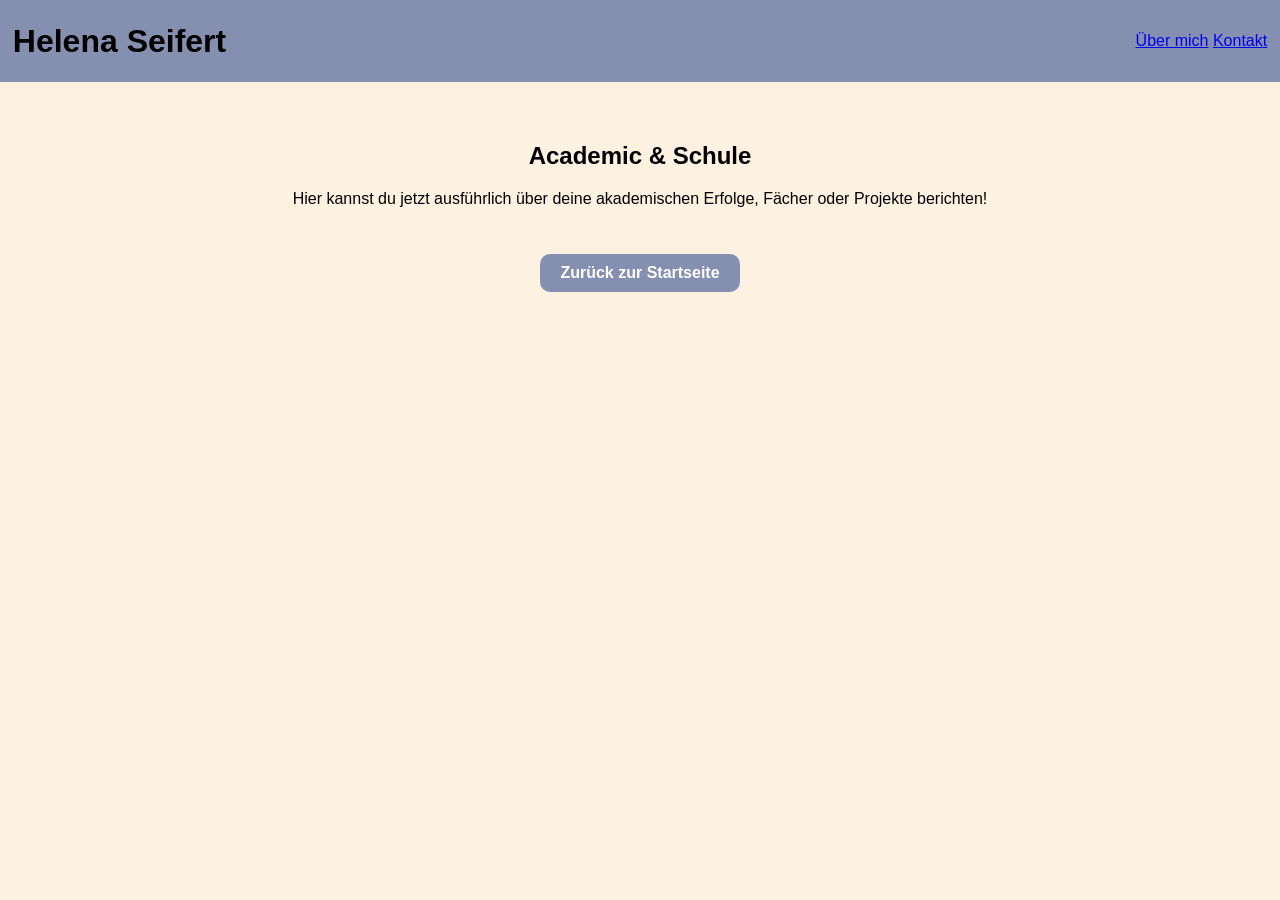
==== academic.html @ ca566424 "ende donnersta" ====
<!DOCTYPE html>
<html lang="de">
<head>
    <meta charset="UTF-8">
    <meta name="viewport" content="width=device-width, initial-scale=1.0">
    <title>Academic - Helena Seifert</title>
    <!-- Bindet dein bestehendes CSS ein, damit das Design (Schrift, Header) gleich bleibt -->
    <link rel="stylesheet" href="style.css">
</head>
<body>

    <!-- Der Header bleibt für ein einheitliches Design auf allen Seiten gleich -->
    <header class="header"> 
        <h1>Helena Seifert</h1> 
        <nav class="navi-links">
            <a href="index.html#about-me">Über mich</a> 
            <a href="index.html#contact">Kontakt</a>
        </nav>
    </header>

    <!-- Der neue Hauptinhalt der Unterseite -->
    <main style="padding: 40px; text-align: center;">
        <h2>Academic & Schule</h2>
        <p>Hier kannst du jetzt ausführlich über deine akademischen Erfolge, Fächer oder Projekte berichten!</p>
        
        <!-- Ein stylischer Zurück-Button zur Startseite -->
        <a href="index.html" style="
            display: inline-block; 
            margin-top: 30px; 
            padding: 10px 20px; 
            background-color: rgb(133, 144, 177); 
            color: white; 
            text-decoration: none; 
            border-radius: 10px;
            font-weight: bold;">
            Zurück zur Startseite
        </a>
    </main>

</body>
</html>
---- style.css ----
body {
    /* Entfernt den standardmäßigen weißen Außenrand, den Browser automatisch um die Website legen */
    margin: 0; 
    /* Definiert die Schriftarten. Der Browser versucht sie von links nach rechts zu laden, je nachdem, was auf dem PC installiert ist */
    font-family: 'Trebuchet MS', 'Lucida Sans Unicode', 'Lucida Grande', 'Lucida Sans', Arial, sans-serif;
    background-color: rgb(253, 242, 226);
}

/* ==================== HEADER-STYLING (KOPFZEILE) ==================== */
.header {
    /* Setzt die Hintergrundfarbe des Headers auf ein bestimmtes Graublau (RGB-Werte) */
    background-color: rgb(133, 144, 177);

    /* Aktiviert das Flexbox-Layout-Modell für eine flexible Anordnung der inneren Elemente */
    display: flex;
    /* Schiebt die Elemente (z. B. Name links, Links rechts) maximal auseinander an die Außenränder */
    justify-content: space-between;
    /* Zentriert alle Elemente innerhalb des Headers perfekt auf vertikaler Ebene (Höhe) */
    align-items: center;
    /* Bestimmt den Innenabstand: 0.1% nach oben/unten und 1% nach links/rechts */
    padding: 0.1% 1%;
    
    /* Der Header bleibt beim Herunterscrollen der Website fest am oberen Bildschirmrand "kleben" */
    position: sticky;
    /* Bestimmt, dass der Header exakt bei 0 Pixeln vom oberen Rand festklebt */
    top: 0;
    /* Sorgt dafür, dass der Header auf der z-Achse (Ebenen) ganz oben liegt und nicht von Boxen überlagert wird */
    z-index: 1000;
}

.about-me {
    display: flex;
    justify-content: left;
    padding: 2%; 
}

/* ==================== BOXEN-CONTAINER ==================== */
.boxen {
    /* Aktiviert Flexbox, um die drei Inhaltsboxen nebeneinander anzuordnen */
    display: flex;
    /* Zentriert die gesamte Boxengruppe horizontal in der Mitte des Bildschirms */
    justify-content: center; 
    /* Erzeugt einen flexiblen Abstand von 2% der Bildschirmbreite zwischen den einzelnen Boxen */
    gap: 2%;                 
    /* Setzt den Innenabstand des Containers: 50px nach oben/unten und 2% zu den Seitenränder */
    padding: 20% 2%;      
    /* Der Container nutzt die volle Breite des übergeordneten Elements (100%) */
    width: 100%;             
    /* Sorgt dafür, dass Innenabstände (Padding) die Gesamtbreite von 100% nicht künstlich vergrößern */
    box-sizing: border-box;  
}

/* ==================== DIE EINZELNE BOX ==================== */
/* Die einzelne Box mit Schatteneffekt */
.box {
    /* Setzt die Hintergrundfarbe der Box auf dasselbe Graublau wie den Header */
    background-color: rgb(133, 144, 177);             
    /* Sagt der Box, dass sie sich den verfügbaren Platz im Container gleichmäßig mit den anderen Boxen teilen soll */
    flex: 1;
    /* Die Höhe passt sich flexibel an den Inhalt an, solange max-height es zulässt */
    height: auto;                        
    /* Die Box darf maximal 100% des ihr zugewiesenen Platzes einnehmen (verhindert das Ausbrechen) */
    max-width: 100%;
    /* Rundet alle vier Ecken der Box mit einem Radius von 20 Pixeln ab */
    border-radius: 20px;
    
    /* Schatteneffekt: 0px nach rechts, 10px nach unten, 20px Weichzeichnung, 15% sichtbares Schwarz (rgba) */
    box-shadow: 0 10px 20px rgba(0, 0, 0, 0.15); 
    
    /* Schneidet alle Inhalte (wie z. B. Bilder) sauber ab, die über die abgerundeten Ecken hinausragen */
    overflow: hidden;                    
    /* Aktiviert Flexbox innerhalb der Box, um Bild und Texte flexibel auszurichten */
    display: flex;
    /* Stapelt die Elemente innerhalb der Box untereinander (vertikal) statt nebeneinander */
    flex-direction: column;
    /* Zentriert alle Elemente innerhalb der Box (Bild, Überschrift, Text) horizontal in der Mitte */
    align-items: center;
    /* Erzeugt einen Innenabstand von 20 Pixeln am oberen Rand der Box */
    padding-top: 20px;
    
    /* Verwandelt den Mauszeiger in eine Hand, sobald man über die Box fährt (signalisiert Klickbarkeit) */
    cursor: pointer;                 
    /* Animiert alle Eigenschaftsänderungen (z. B. Höhe und Schatten) weich über einen Zeitraum von 0,4 Sekunden */
    transition: all 0.4s ease-in-out; 
    /* Begrenzt die Start-Höhe der geschlossenen Box strikt auf maximal 350 Pixel */
    max-height: 350px;               /* Start-Höhe der geschlossenen Box */
    /* Versteckt alle Inhalte der Box, die die maximale Höhe von 350px überschreiten (Dopplung im Originalcode) */
    overflow: hidden; 
}

/* ==================== ELEMENTE INNERHALB DER BOX ==================== */
/* Das Bild in der Box (bleibt unverändert) */
.box-img {
    /* Das Bild nimmt 90% der Gesamtbreite der Box ein (lässt links und rechts kleine Ränder frei) */
    width: 90%;                         
    /* Setzt eine feste Höhe von 200 Pixeln für das Bild fest */
    height: 200px;                       
    /* Schneidet das Bild proportional zu und füllt den Raum aus, ohne das Motiv zu verzerren oder zu quetschen */
    object-fit: cover;
    /* Dieser Befehl hat bei Bildern ohne Flex-Zusammenhang hier keine Auswirkung (im Originalcode enthalten) */
    align-items: center;                   
}

/* Der Textbereich in der Box (bleibt unverändert) */
.box-content {
    /* Erzeugt einen gleichmäßigen Innenabstand von 20 Pixeln zu allen Seiten für den Text */
    padding: 20px;                       
    /* Setzt die Textfarbe auf ein dunkles Anthrazit/Grau */
    color: #333;
    /* Zentriert alle Texte (Überschriften und Absätze) innerhalb dieses Bereichs mittig */
    text-align: center;                         
}

/* Die Überschrift (h3) im Textbereich */
.box-content h3 {
    /* Setzt die Außenabstände: 0 oben, 0 rechts, 10px nach unten (zum Text hin), 0 links */
    margin: 0 0 10px 0;                  
    /* Bestimmt die Schriftgröße der Überschrift auf 20 Pixel */
    font-size: 20px;
}

/* Der normale Beschreibungstext (p) im Textbereich */
.box-content p {
    /* Entfernt alle standardmäßigen Außenabstände des Textabsatzes */
    margin: 0;
    /* Bestimmt die Schriftgröße des Textes auf 14 Pixel */
    font-size: 14px;
    /* Setzt den Zeilenabstand auf das 1,5-fache der Schriftgröße für eine bessere Lesbarkeit */
    line-height: 1.5;                    
}

.box-link {
    text-decoration: none; /* Entfernt jegliche Unterstreichung */
    color: inherit;        /* Sorgt dafür, dass die Schriftfarbe normal bleibt */
    display: flex;         /* Zwingt den Link, sich wie ein Flex-Element zu verhalten */
    flex: 1;               /* Gibt der Box innerhalb des Links denselben Platz wie den anderen */
    max-width: 100%;       /* Erlaubt die volle Breite innerhalb des Containers */
}
/* DAS PASSIERT, WENN DIE BOX ANGEKLICKT WIRD */
.box.aktiv {
    position: fixed;            /* Löst die Box fliegend aus dem Layout */
    
    /* Nutzt CSS-Variablen, die wir gleich per JavaScript übergeben */
    top: var(--box-top, 0);
    left: var(--box-left, 0);
    width: var(--box-width, 100%);
    height: var(--box-height, 100%);
    
    margin: 0;
    z-index: 9999;              /* Legt sich über absolut alles */
    background-color: rgb(133, 144, 177); 
    
    /* ANIMATIONS-TRICK: Erzwingt das sofortige Ausdehnen auf den ganzen Bildschirm */
    animation: aufblasen 1s cubic-bezier(0.25, 1, 0.5, 1) forwards;
}

/* Die weiche mathematische Kurve für das Ausdehnen */
@keyframes aufblasen {
    to {
        top: 0;
        left: 0;
        width: 100vw;
        height: 100vh;
        border-radius: 0;
    }
}
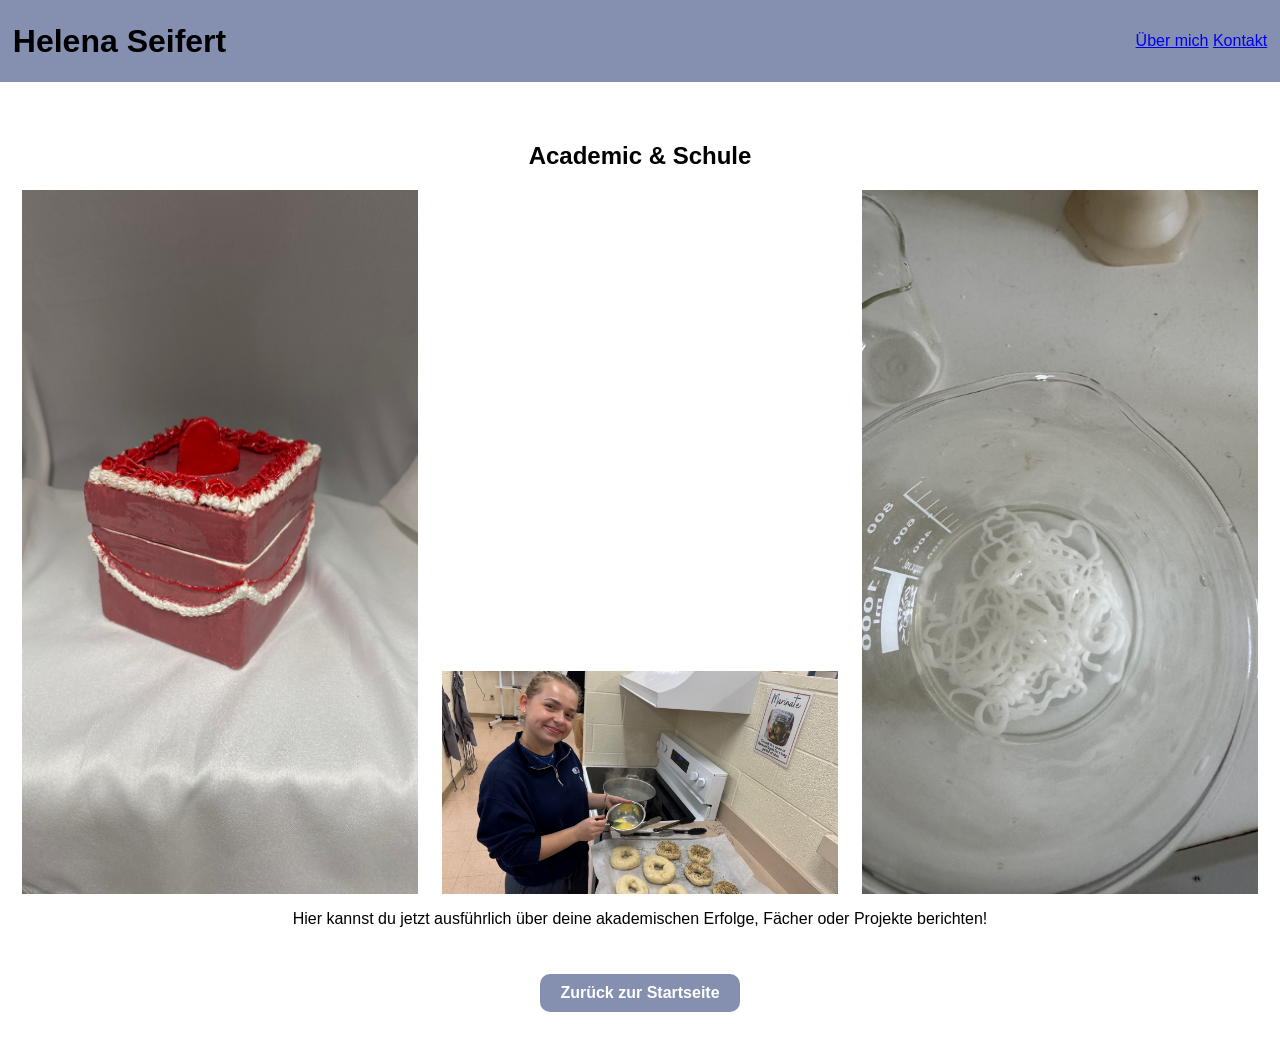
==== commit 60cac3b6: "ausführlicher" ====
--- a/academic.html
+++ b/academic.html
@@ -21,6 +21,11 @@
     <!-- Der neue Hauptinhalt der Unterseite -->
     <main style="padding: 40px; text-align: center;">
         <h2>Academic & Schule</h2>
+        <div class="bilder-ad-box">
+            <img src="Bilder/IMG_3648.jpeg" alt="" class="bilder-ad">
+            <img src="Bilder/IMG_0337.jpeg" alt="" class="bilder-ad">
+            <img src="Bilder/IMG_8298.jpeg" alt="" class="bilder-ad">
+        </div>
         <p>Hier kannst du jetzt ausführlich über deine akademischen Erfolge, Fächer oder Projekte berichten!</p>
         
         <!-- Ein stylischer Zurück-Button zur Startseite -->
--- a/style.css
+++ b/style.css
@@ -1,166 +1,186 @@
 body {
-    /* Entfernt den standardmäßigen weißen Außenrand, den Browser automatisch um die Website legen */
     margin: 0; 
-    /* Definiert die Schriftarten. Der Browser versucht sie von links nach rechts zu laden, je nachdem, was auf dem PC installiert ist */
     font-family: 'Trebuchet MS', 'Lucida Sans Unicode', 'Lucida Grande', 'Lucida Sans', Arial, sans-serif;
-    background-color: rgb(253, 242, 226);
 }
 
-/* ==================== HEADER-STYLING (KOPFZEILE) ==================== */
 .header {
-    /* Setzt die Hintergrundfarbe des Headers auf ein bestimmtes Graublau (RGB-Werte) */
     background-color: rgb(133, 144, 177);
-
-    /* Aktiviert das Flexbox-Layout-Modell für eine flexible Anordnung der inneren Elemente */
     display: flex;
-    /* Schiebt die Elemente (z. B. Name links, Links rechts) maximal auseinander an die Außenränder */
     justify-content: space-between;
-    /* Zentriert alle Elemente innerhalb des Headers perfekt auf vertikaler Ebene (Höhe) */
     align-items: center;
-    /* Bestimmt den Innenabstand: 0.1% nach oben/unten und 1% nach links/rechts */
     padding: 0.1% 1%;
-    
-    /* Der Header bleibt beim Herunterscrollen der Website fest am oberen Bildschirmrand "kleben" */
     position: sticky;
-    /* Bestimmt, dass der Header exakt bei 0 Pixeln vom oberen Rand festklebt */
     top: 0;
-    /* Sorgt dafür, dass der Header auf der z-Achse (Ebenen) ganz oben liegt und nicht von Boxen überlagert wird */
     z-index: 1000;
 }
 
 .about-me {
     display: flex;
-    justify-content: left;
-    padding: 2%; 
+    margin-top: 2%;
 }
 
-/* ==================== BOXEN-CONTAINER ==================== */
+.about-me h2 { 
+}
+
+.titel-bild {
+    padding: 2%;
+    width: 25%;
+    height: auto;
+    object-fit: cover;
+}
+
 .boxen {
-    /* Aktiviert Flexbox, um die drei Inhaltsboxen nebeneinander anzuordnen */
     display: flex;
-    /* Zentriert die gesamte Boxengruppe horizontal in der Mitte des Bildschirms */
     justify-content: center; 
-    /* Erzeugt einen flexiblen Abstand von 2% der Bildschirmbreite zwischen den einzelnen Boxen */
     gap: 2%;                 
-    /* Setzt den Innenabstand des Containers: 50px nach oben/unten und 2% zu den Seitenränder */
-    padding: 20% 2%;      
-    /* Der Container nutzt die volle Breite des übergeordneten Elements (100%) */
+    padding: 50px 2%;      
     width: 100%;             
-    /* Sorgt dafür, dass Innenabstände (Padding) die Gesamtbreite von 100% nicht künstlich vergrößern */
     box-sizing: border-box;  
 }
 
-/* ==================== DIE EINZELNE BOX ==================== */
-/* Die einzelne Box mit Schatteneffekt */
+/* Die normale, geschlossene Box */
 .box {
-    /* Setzt die Hintergrundfarbe der Box auf dasselbe Graublau wie den Header */
     background-color: rgb(133, 144, 177);             
-    /* Sagt der Box, dass sie sich den verfügbaren Platz im Container gleichmäßig mit den anderen Boxen teilen soll */
     flex: 1;
-    /* Die Höhe passt sich flexibel an den Inhalt an, solange max-height es zulässt */
     height: auto;                        
-    /* Die Box darf maximal 100% des ihr zugewiesenen Platzes einnehmen (verhindert das Ausbrechen) */
     max-width: 100%;
-    /* Rundet alle vier Ecken der Box mit einem Radius von 20 Pixeln ab */
     border-radius: 20px;
-    
-    /* Schatteneffekt: 0px nach rechts, 10px nach unten, 20px Weichzeichnung, 15% sichtbares Schwarz (rgba) */
     box-shadow: 0 10px 20px rgba(0, 0, 0, 0.15); 
     
-    /* Schneidet alle Inhalte (wie z. B. Bilder) sauber ab, die über die abgerundeten Ecken hinausragen */
     overflow: hidden;                    
-    /* Aktiviert Flexbox innerhalb der Box, um Bild und Texte flexibel auszurichten */
     display: flex;
-    /* Stapelt die Elemente innerhalb der Box untereinander (vertikal) statt nebeneinander */
     flex-direction: column;
-    /* Zentriert alle Elemente innerhalb der Box (Bild, Überschrift, Text) horizontal in der Mitte */
     align-items: center;
-    /* Erzeugt einen Innenabstand von 20 Pixeln am oberen Rand der Box */
     padding-top: 20px;
     
-    /* Verwandelt den Mauszeiger in eine Hand, sobald man über die Box fährt (signalisiert Klickbarkeit) */
     cursor: pointer;                 
-    /* Animiert alle Eigenschaftsänderungen (z. B. Höhe und Schatten) weich über einen Zeitraum von 0,4 Sekunden */
-    transition: all 0.4s ease-in-out; 
-    /* Begrenzt die Start-Höhe der geschlossenen Box strikt auf maximal 350 Pixel */
-    max-height: 350px;               /* Start-Höhe der geschlossenen Box */
-    /* Versteckt alle Inhalte der Box, die die maximale Höhe von 350px überschreiten (Dopplung im Originalcode) */
-    overflow: hidden; 
+    /* Bestimmt, wie weich und geschmeidig die Box nach unten ausfährt */
+    transition: max-height 0.5s ease-in-out, box-shadow 0.3s ease; 
+    max-height: 360px;               /* Strikte Begrenzung im geschlossenen Zustand */
 }
 
-/* ==================== ELEMENTE INNERHALB DER BOX ==================== */
-/* Das Bild in der Box (bleibt unverändert) */
 .box-img {
-    /* Das Bild nimmt 90% der Gesamtbreite der Box ein (lässt links und rechts kleine Ränder frei) */
     width: 90%;                         
-    /* Setzt eine feste Höhe von 200 Pixeln für das Bild fest */
     height: 200px;                       
-    /* Schneidet das Bild proportional zu und füllt den Raum aus, ohne das Motiv zu verzerren oder zu quetschen */
     object-fit: cover;
-    /* Dieser Befehl hat bei Bildern ohne Flex-Zusammenhang hier keine Auswirkung (im Originalcode enthalten) */
-    align-items: center;                   
 }
 
-/* Der Textbereich in der Box (bleibt unverändert) */
 .box-content {
-    /* Erzeugt einen gleichmäßigen Innenabstand von 20 Pixeln zu allen Seiten für den Text */
     padding: 20px;                       
-    /* Setzt die Textfarbe auf ein dunkles Anthrazit/Grau */
     color: #333;
-    /* Zentriert alle Texte (Überschriften und Absätze) innerhalb dieses Bereichs mittig */
     text-align: center;                         
 }
 
-/* Die Überschrift (h3) im Textbereich */
 .box-content h3 {
-    /* Setzt die Außenabstände: 0 oben, 0 rechts, 10px nach unten (zum Text hin), 0 links */
     margin: 0 0 10px 0;                  
-    /* Bestimmt die Schriftgröße der Überschrift auf 20 Pixel */
     font-size: 20px;
 }
 
-/* Der normale Beschreibungstext (p) im Textbereich */
 .box-content p {
-    /* Entfernt alle standardmäßigen Außenabstände des Textabsatzes */
     margin: 0;
-    /* Bestimmt die Schriftgröße des Textes auf 14 Pixel */
     font-size: 14px;
-    /* Setzt den Zeilenabstand auf das 1,5-fache der Schriftgröße für eine bessere Lesbarkeit */
     line-height: 1.5;                    
 }
 
-.box-link {
-    text-decoration: none; /* Entfernt jegliche Unterstreichung */
-    color: inherit;        /* Sorgt dafür, dass die Schriftfarbe normal bleibt */
-    display: flex;         /* Zwingt den Link, sich wie ein Flex-Element zu verhalten */
-    flex: 1;               /* Gibt der Box innerhalb des Links denselben Platz wie den anderen */
-    max-width: 100%;       /* Erlaubt die volle Breite innerhalb des Containers */
-}
-/* DAS PASSIERT, WENN DIE BOX ANGEKLICKT WIRD */
-.box.aktiv {
-    position: fixed;            /* Löst die Box fliegend aus dem Layout */
-    
-    /* Nutzt CSS-Variablen, die wir gleich per JavaScript übergeben */
-    top: var(--box-top, 0);
-    left: var(--box-left, 0);
-    width: var(--box-width, 100%);
-    height: var(--box-height, 100%);
-    
-    margin: 0;
-    z-index: 9999;              /* Legt sich über absolut alles */
-    background-color: rgb(133, 144, 177); 
-    
-    /* ANIMATIONS-TRICK: Erzwingt das sofortige Ausdehnen auf den ganzen Bildschirm */
-    animation: aufblasen 1s cubic-bezier(0.25, 1, 0.5, 1) forwards;
+/* DER VERSTECKTE BEREICH (Inklusive Button) */
+.mehr-info {
+    max-height: 0;                   /* Nimmt unsichtbar absolut keinen Platz weg */
+    opacity: 0;                      /* Vollständig transparent */
+    visibility: hidden;
+    transition: opacity 0.4s ease, max-height 0.4s ease;
+    margin-top: 0;
+    overflow: hidden;
 }
 
-/* Die weiche mathematische Kurve für das Ausdehnen */
-@keyframes aufblasen {
-    to {
-        top: 0;
-        left: 0;
-        width: 100vw;
-        height: 100vh;
-        border-radius: 0;
-    }
+.mehr-info hr {
+    border: 0;
+    border-top: 1px solid #ddd;
+    margin: 15px 0;
+    width: 100%;
+}
+
+/* Das Styling für den "Mehr erfahren" Button */
+.weiter-btn {
+    display: inline-block;
+    margin-top: 15px;
+    padding: 10px 20px;
+    background-color: white;
+    color: rgb(133, 144, 177);
+    text-decoration: none;
+    border-radius: 10px;
+    font-weight: bold;
+    font-size: 14px;
+    transition: background-color 0.2s;
+}
+
+.weiter-btn:hover {
+    background-color: #f0f0f0;
+}
+
+/* -------------------------------------------------------------
+   WENN DIE BOX AKTIV IST (Nach unten ausfahren und Inhalt zeigen)
+------------------------------------------------------------- */
+.box.aktiv {
+    max-height: 1000px;              /* Erlaubt der Box weit nach unten auszufahren */
+    box-shadow: 0 15px 30px rgba(0, 0, 0, 0.25); 
+}
+
+/* Macht den Button und den Text erst jetzt sichtbar */
+.box.aktiv .mehr-info {
+    max-height: 500px;
+    opacity: 1;                      
+    visibility: visible;
+    margin-top: 15px;
+}
+
+.bilder-ff-box {
+    display: flex;
+    justify-content: center; 
+    align-items: center;
+    gap: 2%;
+    width: 100%;
+    box-sizing: border-box;
+}
+
+.bilder-ff {
+    width: 30%;
+    object-fit: contain;
+}
+
+.bilder-ff-column {
+    display: flex;
+    flex-direction: column;
+}
+
+.bilder-ff-column-act {
+   width: 80%;
+   padding: 2%;
+}
+
+.bilder-ec-box {
+    display: flex;
+    justify-content: center; 
+    align-items: center;
+    gap: 2%;
+    width: 100%;
+    box-sizing: border-box;
+}
+
+.bilder-ec {
+    width: 30%;
+    object-fit: cover;
+}
+
+.bilder-ad-box {
+    display: flex;
+    justify-content: center; 
+    align-items: baseline;
+    gap: 2%;
+    width: 100%;
+    box-sizing: border-box;
+}
+
+.bilder-ad {
+    width: 33%;
+    object-fit: cover;
 }
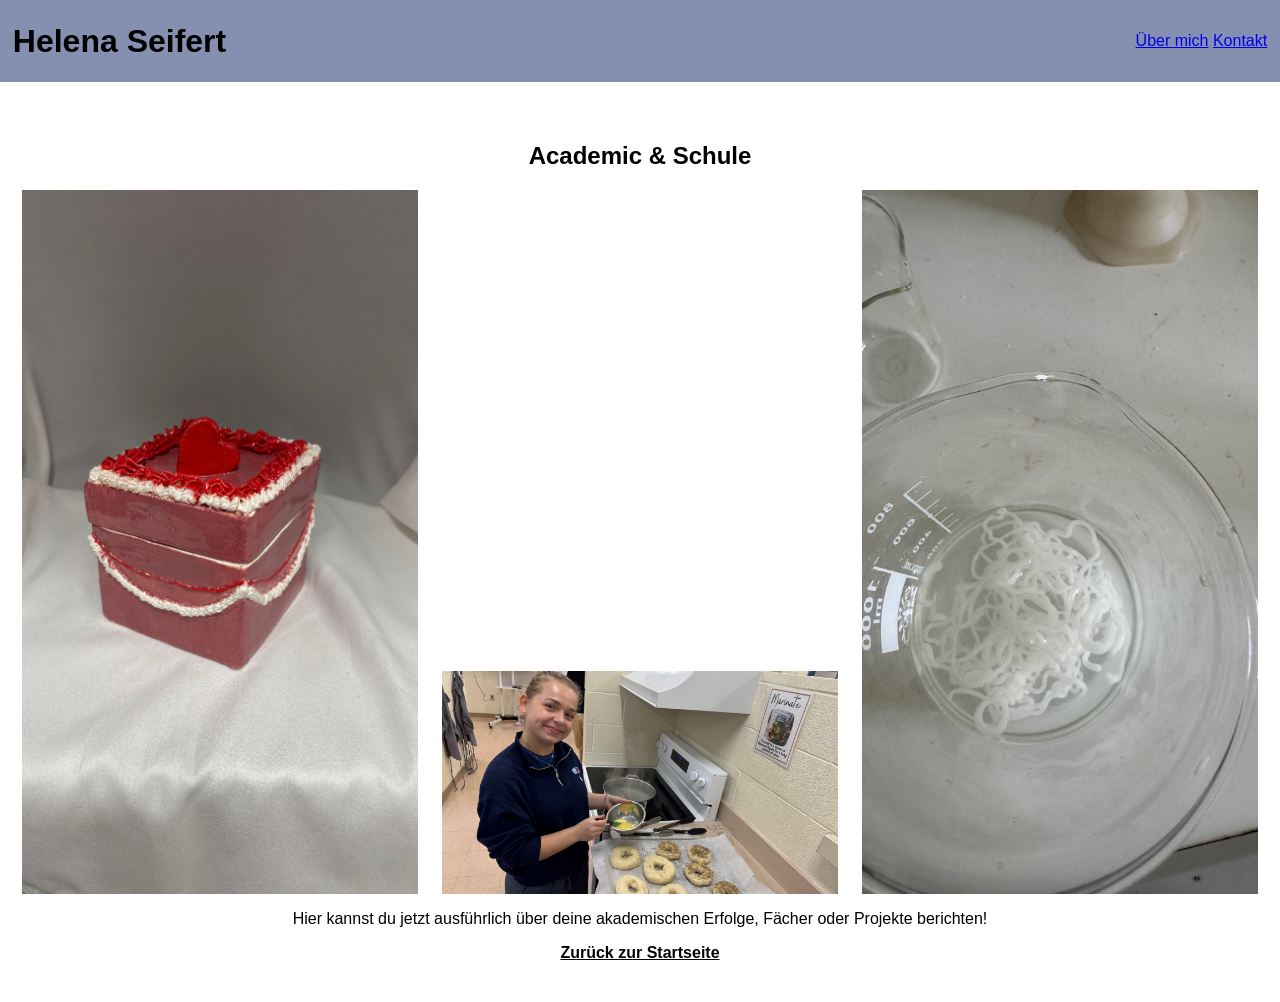
==== commit e4ec1a96: "buttons" ====
--- a/academic.html
+++ b/academic.html
@@ -30,13 +30,7 @@
         
         <!-- Ein stylischer Zurück-Button zur Startseite -->
         <a href="index.html" style="
-            display: inline-block; 
-            margin-top: 30px; 
-            padding: 10px 20px; 
-            background-color: rgb(133, 144, 177); 
-            color: white; 
-            text-decoration: none; 
-            border-radius: 10px;
+            color: rgb(4, 4, 4);             
             font-weight: bold;">
             Zurück zur Startseite
         </a>
--- a/style.css
+++ b/style.css
@@ -17,9 +17,6 @@
 .about-me {
     display: flex;
     margin-top: 2%;
-}
-
-.about-me h2 { 
 }
 
 .titel-bild {
@@ -83,14 +80,14 @@
 }
 
 /* DER VERSTECKTE BEREICH (Inklusive Button) */
-.mehr-info {
+/*.mehr-info {
     max-height: 0;                   /* Nimmt unsichtbar absolut keinen Platz weg */
-    opacity: 0;                      /* Vollständig transparent */
-    visibility: hidden;
+/*    opacity: 0;                      /* Vollständig transparent */
+/*    visibility: hidden;
     transition: opacity 0.4s ease, max-height 0.4s ease;
     margin-top: 0;
     overflow: hidden;
-}
+}*/
 
 .mehr-info hr {
     border: 0;
@@ -100,7 +97,7 @@
 }
 
 /* Das Styling für den "Mehr erfahren" Button */
-.weiter-btn {
+/*.weiter-btn {
     display: inline-block;
     margin-top: 15px;
     padding: 10px 20px;
@@ -111,7 +108,7 @@
     font-weight: bold;
     font-size: 14px;
     transition: background-color 0.2s;
-}
+}*/
 
 .weiter-btn:hover {
     background-color: #f0f0f0;
@@ -169,6 +166,7 @@
 .bilder-ec {
     width: 30%;
     object-fit: cover;
+    height: 80vh;
 }
 
 .bilder-ad-box {
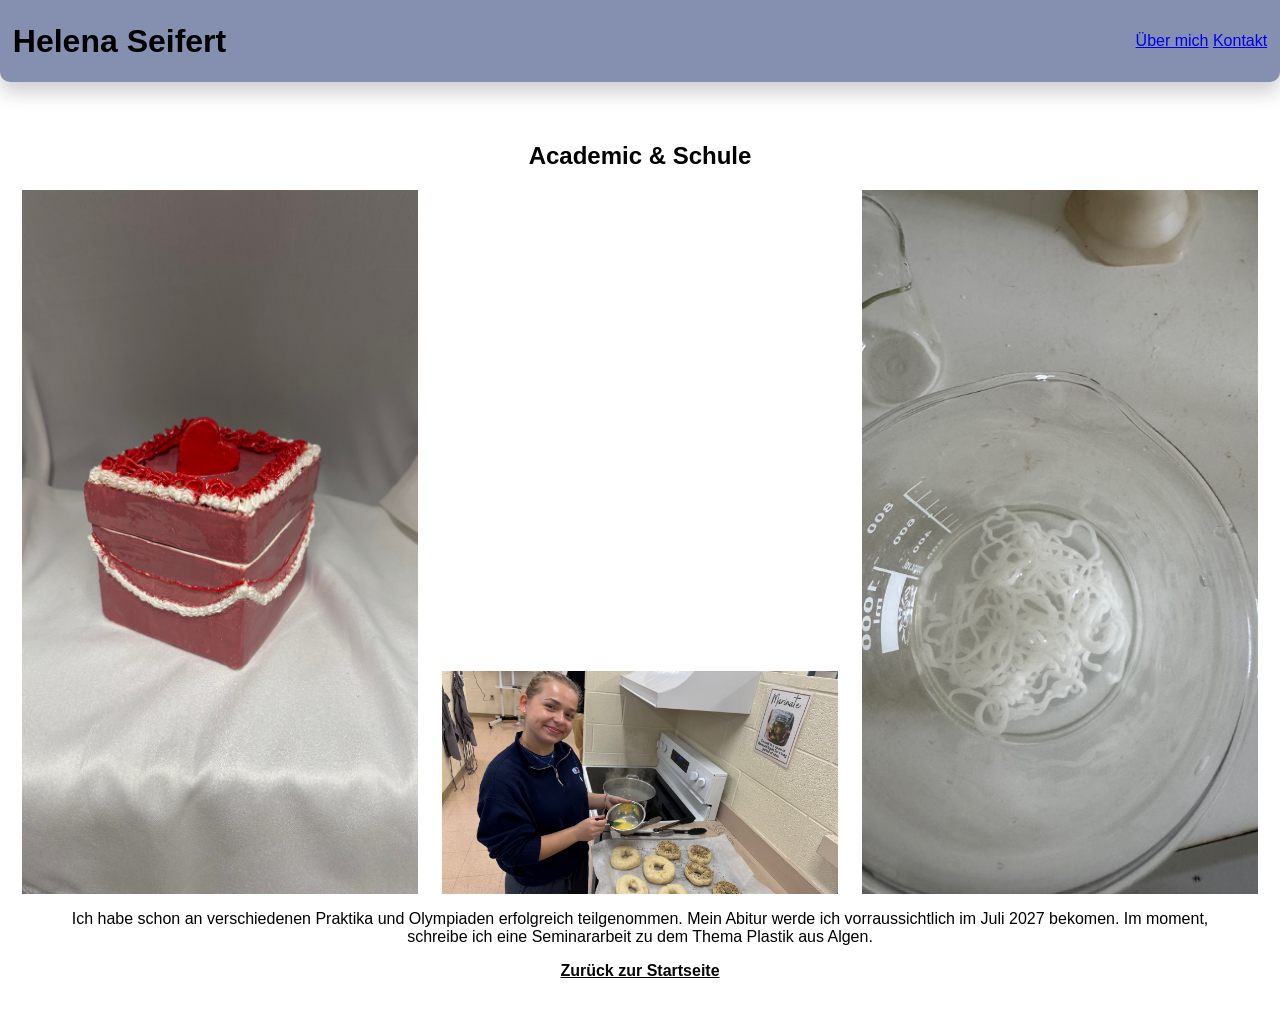
==== commit 7cd33164: "Fertig" ====
--- a/academic.html
+++ b/academic.html
@@ -26,7 +26,10 @@
             <img src="Bilder/IMG_0337.jpeg" alt="" class="bilder-ad">
             <img src="Bilder/IMG_8298.jpeg" alt="" class="bilder-ad">
         </div>
-        <p>Hier kannst du jetzt ausführlich über deine akademischen Erfolge, Fächer oder Projekte berichten!</p>
+        <p>Ich habe schon an verschiedenen Praktika und Olympiaden erfolgreich teilgenommen.
+            Mein Abitur werde ich vorraussichtlich im Juli 2027 bekomen.
+            Im moment, schreibe ich eine Seminararbeit zu dem Thema Plastik aus Algen.
+        </p>
         
         <!-- Ein stylischer Zurück-Button zur Startseite -->
         <a href="index.html" style="
--- a/style.css
+++ b/style.css
@@ -9,14 +9,22 @@
     justify-content: space-between;
     align-items: center;
     padding: 0.1% 1%;
-    position: sticky;
     top: 0;
     z-index: 1000;
+    border-bottom-right-radius: 10px;
+    border-bottom-left-radius: 10px;
+    box-shadow: 0 10px 20px rgba(0, 0, 0, 0.2);
 }
-
+.about-me-bild {
+    display: flex;
+}
 .about-me {
-    display: flex;
+    display: block;
     margin-top: 2%;
+}
+.paragraph {
+    font-size: larger;
+    line-height: 1.5;
 }
 
 .titel-bild {
@@ -33,6 +41,8 @@
     padding: 50px 2%;      
     width: 100%;             
     box-sizing: border-box;  
+    height: auto;
+    align-items: flex-start;
 }
 
 /* Die normale, geschlossene Box */
@@ -42,9 +52,9 @@
     height: auto;                        
     max-width: 100%;
     border-radius: 20px;
-    box-shadow: 0 10px 20px rgba(0, 0, 0, 0.15); 
+    box-shadow: 0 10px 20px rgba(0, 0, 0, 0.2); 
     
-    overflow: hidden;                    
+    overflow: visible;                    
     display: flex;
     flex-direction: column;
     align-items: center;
@@ -53,7 +63,7 @@
     cursor: pointer;                 
     /* Bestimmt, wie weich und geschmeidig die Box nach unten ausfährt */
     transition: max-height 0.5s ease-in-out, box-shadow 0.3s ease; 
-    max-height: 360px;               /* Strikte Begrenzung im geschlossenen Zustand */
+               /* Strikte Begrenzung im geschlossenen Zustand */
 }
 
 .box-img {
@@ -80,14 +90,14 @@
 }
 
 /* DER VERSTECKTE BEREICH (Inklusive Button) */
-/*.mehr-info {
+.mehr-info {
     max-height: 0;                   /* Nimmt unsichtbar absolut keinen Platz weg */
-/*    opacity: 0;                      /* Vollständig transparent */
-/*    visibility: hidden;
+    opacity: 0;                      /* Vollständig transparent */
+    visibility: hidden;
     transition: opacity 0.4s ease, max-height 0.4s ease;
     margin-top: 0;
     overflow: hidden;
-}*/
+}
 
 .mehr-info hr {
     border: 0;
